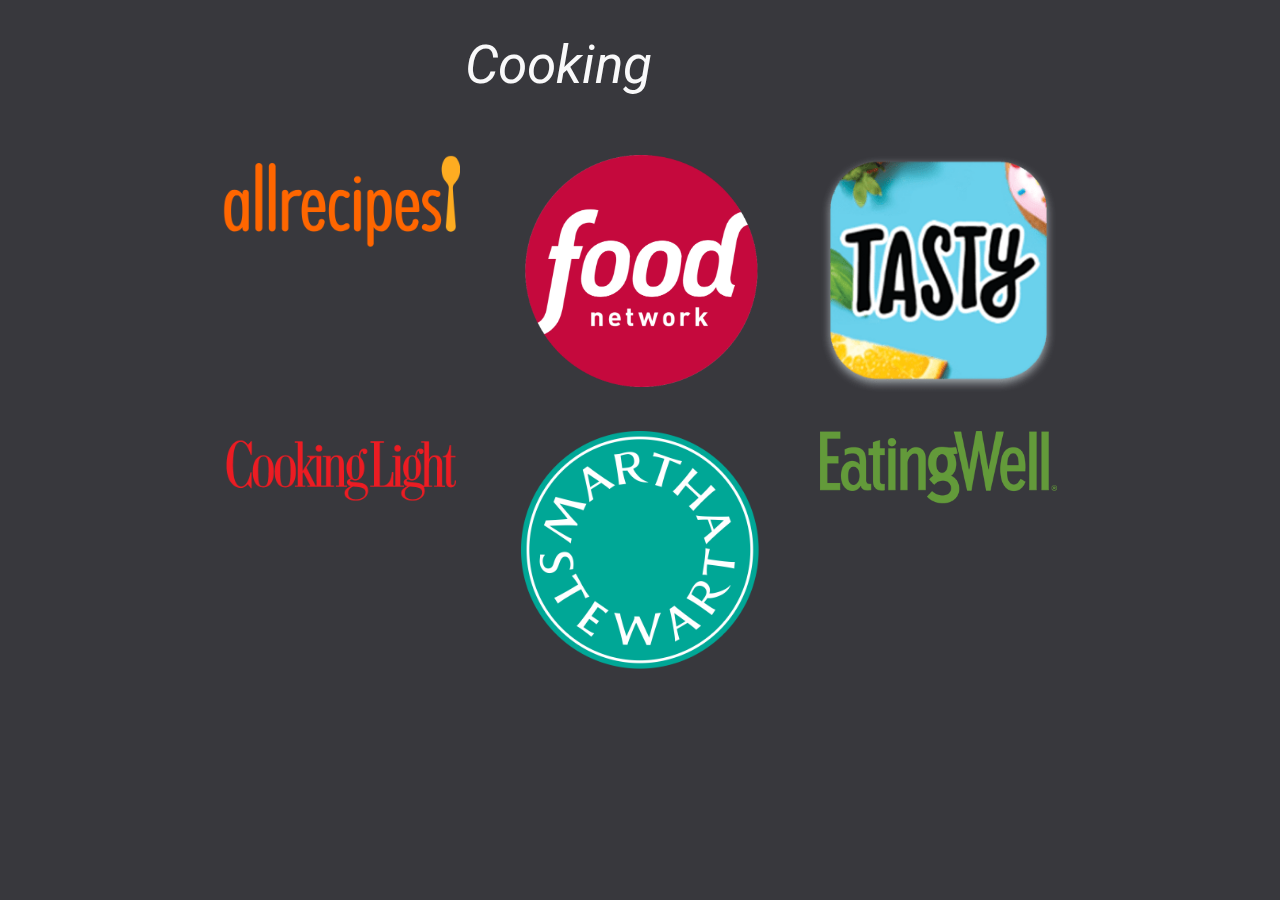
==== cooking.html @ 3eccc8ea "pages and ui changes" ====
<!DOCTYPE html>
  <html>
    <head>
      <meta charset="UTF-8">
      <title> Cooking</title>
      <!--Import Google Icon Font-->
      <link href="https://fonts.googleapis.com/icon?family=Material+Icons" rel="stylesheet">
      <!--Import materialize.css-->
      <link type="text/css" rel="stylesheet" href="materialize/css/materialize.min.css"  media="screen,projection"/>
      <link rel="stylesheet" type="text/css" href="main.css">
      <link href="https://fonts.googleapis.com/css?family=Roboto" rel="stylesheet">
      <link href="https://fonts.googleapis.com/icon?family=Material+Icons" rel="stylesheet"> 
      <!--Let browser know website is optimized for mobile-->
    </head>

    <body>
      <div class="container">
        <!-- Page Content goes here -->
        <div class="row">
        <div class="col s12" id="title"><h2>Cooking</h2></div>
      </div>
      <div class="row">
        <div class="col s4 cat"><div class="tile2"><a href="http://dish.allrecipes.com/dinner-spinner-tv-show/"><img border="0" alt="All Recipes" src="img/allrecipes.png" width="100%"></a></div></div>
        <div class="col s4 cat"><div class="tile2"><a href="https://watch.foodnetwork.com/"><img border="0" alt="Food Network" src="img/foodnetwork.png" width="100%"></a></div></div>
        <div class="col s4 cat"><div class="tile2"><a href="https://tasty.co/"><img border="0" alt="Tasty" src="img/tasty.png" width="100%"></a></div></div>
      </div>

      <div class="row">
        <div class="col s4 cat"><div class="tile2"><a href="https://www.cookinglight.com/food/cooking-videos"><img border="0" alt="Cooking Light" src="img/cookinglight.png" width="100%"></a></div></div>
        <div class="col s4 cat"><div class="tile2"><a href="https://www.pbs.org/show/martha-stewarts-cooking-school/"><img border="0" alt="Martha Stewart Cooking" src="img/mstewart.png" width="100%"></a></div></div>
        <div class="col s4 cat"><div class="tile2"><a href="http://www.eatingwell.com/videos/"><img border="0" alt="Eating Well" src="img/eatingwell.png" width="100%"></a></div></div></div>

        <div class="row">
        <div class="col s3 cat"></div>
        <div class="col s3 cat"></div>
        <div class="col s3 cat"></div>
        <div class="col s3 cat"></div>
      </div>

        <div class="row">
        <div class="col s3 cat"></div>       
        <div class="col s3 cat"></div>
        <div class="col s3 cat"></div>
        <div class="col s3 cat"></div>     
        </div>

      </div>
      <!--JavaScript at end of body for optimized loading-->
      <script type="text/javascript" src="js/materialize.min.js"></script>
    </body>
  </html>
---- main.css ----
body {
  background-color: #38383d;
  color: #f9f9fa;
  font-family: 'Roboto', sans-serif;
}

h2 {
  margin-left: 30%;
  font-style: italic;
}

.cat {
	text-align: center;
}

.tile {
	margin: 2px;
	padding-bottom: 5px;
	padding-top: 5px;
	background-color: #4a4a4f;
}

.tile:hover {
	background-color: #45a1ff;
}

.tile2 {
	padding: 7%;
	height: 20vw;
}

.tile2:hover {
	background-color: #4a4a4f;
}
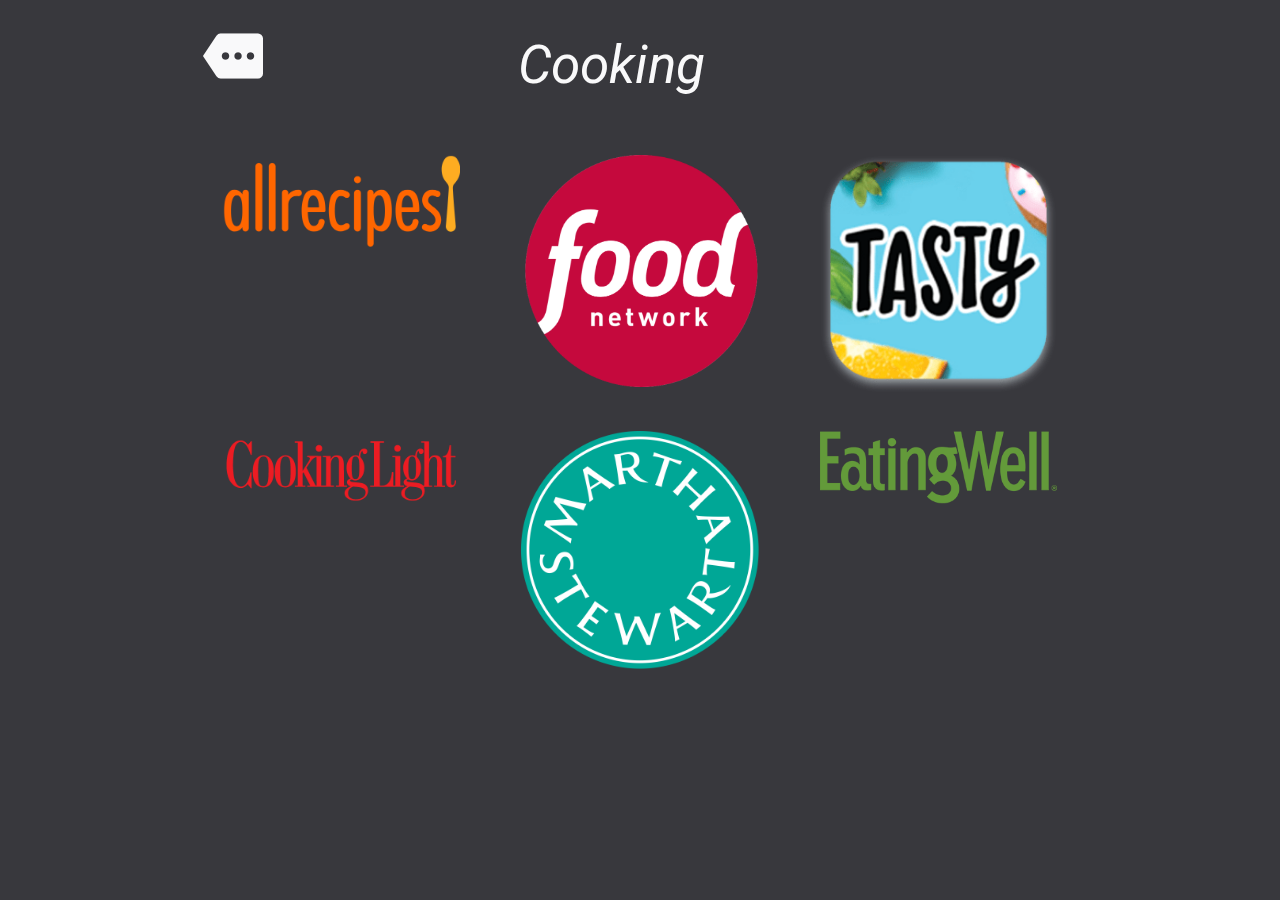
==== commit b1dde09a: "Reasonable completion of this site" ====
--- a/cooking.html
+++ b/cooking.html
@@ -17,8 +17,9 @@
     <body>
       <div class="container">
         <!-- Page Content goes here -->
-        <div class="row">
-        <div class="col s12" id="title"><h2>Cooking</h2></div>
+                      <div class="row">
+        <div class="col s1"> <i class="medium material-icons back-arrow" onclick="switchCat(this,'index.html')">more</i></div>
+        <div class="col s11" id="title"><h2>Cooking</h2></div>
       </div>
       <div class="row">
         <div class="col s4 cat"><div class="tile2"><a href="http://dish.allrecipes.com/dinner-spinner-tv-show/"><img border="0" alt="All Recipes" src="img/allrecipes.png" width="100%"></a></div></div>
@@ -46,6 +47,12 @@
         </div>
 
       </div>
+      <script>
+        function switchCat(elmnt,page) {
+          window.location = page;
+        }
+
+      </script>
       <!--JavaScript at end of body for optimized loading-->
       <script type="text/javascript" src="js/materialize.min.js"></script>
     </body>
--- a/main.css
+++ b/main.css
@@ -31,4 +31,8 @@
 
 .tile2:hover {
 	background-color: #4a4a4f;
+}
+
+.back-arrow {
+	padding-top: 2vw;
 }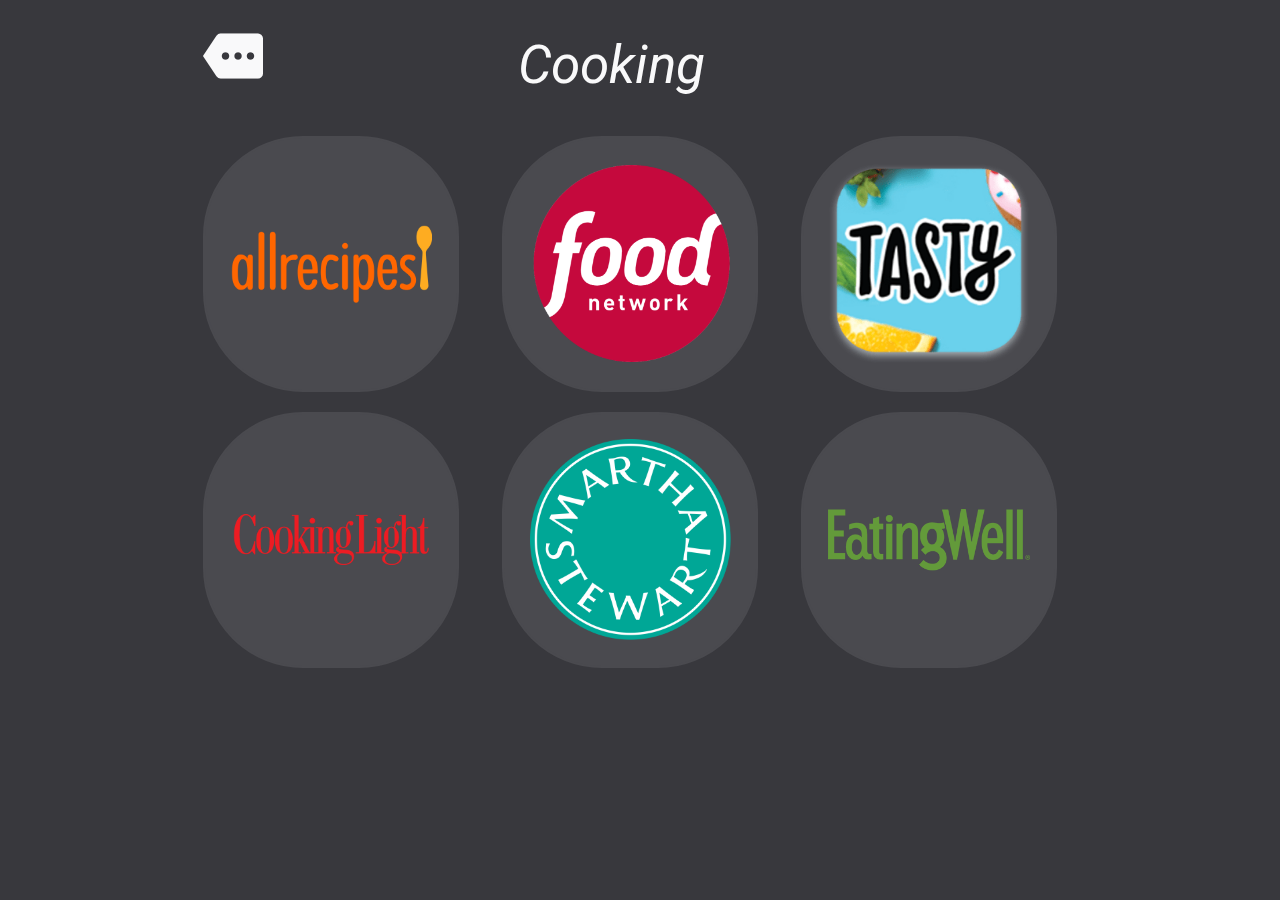
==== commit 10ac7942: "edited UI" ====
--- a/cooking.html
+++ b/cooking.html
@@ -22,15 +22,15 @@
         <div class="col s11" id="title"><h2>Cooking</h2></div>
       </div>
       <div class="row">
-        <div class="col s4 cat"><div class="tile2"><a href="http://dish.allrecipes.com/dinner-spinner-tv-show/"><img border="0" alt="All Recipes" src="img/allrecipes.png" width="100%"></a></div></div>
-        <div class="col s4 cat"><div class="tile2"><a href="https://watch.foodnetwork.com/"><img border="0" alt="Food Network" src="img/foodnetwork.png" width="100%"></a></div></div>
-        <div class="col s4 cat"><div class="tile2"><a href="https://tasty.co/"><img border="0" alt="Tasty" src="img/tasty.png" width="100%"></a></div></div>
+        <div class="col s4 cat"><div class="tile2"><a href="http://dish.allrecipes.com/dinner-spinner-tv-show/"><img border="0" alt="All Recipes" src="img/allrecipes.png" ></a></div></div>
+        <div class="col s4 cat"><div class="tile2"><a href="https://watch.foodnetwork.com/"><img border="0" alt="Food Network" src="img/foodnetwork.png" ></a></div></div>
+        <div class="col s4 cat"><div class="tile2"><a href="https://tasty.co/"><img border="0" alt="Tasty" src="img/tasty.png" ></a></div></div>
       </div>
 
       <div class="row">
-        <div class="col s4 cat"><div class="tile2"><a href="https://www.cookinglight.com/food/cooking-videos"><img border="0" alt="Cooking Light" src="img/cookinglight.png" width="100%"></a></div></div>
-        <div class="col s4 cat"><div class="tile2"><a href="https://www.pbs.org/show/martha-stewarts-cooking-school/"><img border="0" alt="Martha Stewart Cooking" src="img/mstewart.png" width="100%"></a></div></div>
-        <div class="col s4 cat"><div class="tile2"><a href="http://www.eatingwell.com/videos/"><img border="0" alt="Eating Well" src="img/eatingwell.png" width="100%"></a></div></div></div>
+        <div class="col s4 cat"><div class="tile2"><a href="https://www.cookinglight.com/food/cooking-videos"><img border="0" alt="Cooking Light" src="img/cookinglight.png" ></a></div></div>
+        <div class="col s4 cat"><div class="tile2"><a href="https://www.pbs.org/show/martha-stewarts-cooking-school/"><img border="0" alt="Martha Stewart Cooking" src="img/mstewart.png" ></a></div></div>
+        <div class="col s4 cat"><div class="tile2"><a href="http://www.eatingwell.com/videos/"><img border="0" alt="Eating Well" src="img/eatingwell.png" ></a></div></div></div>
 
         <div class="row">
         <div class="col s3 cat"></div>
--- a/main.css
+++ b/main.css
@@ -25,14 +25,29 @@
 }
 
 .tile2 {
-	padding: 7%;
 	height: 20vw;
+	border-style: solid;
+	border-width: 2px;
+	border-color: #4a4a4f;
+	border-radius: 100px;
+	display:table-cell;
+	vertical-align:middle;
+	text-align: center;
+	background-color: #4a4a4f;
+	width:20vw;
 }
 
 .tile2:hover {
-	background-color: #4a4a4f;
+	background-color: #45a1ff;
 }
 
 .back-arrow {
 	padding-top: 2vw;
+}
+
+img {
+	display: block;
+	width:80%;
+	margin-left: 2vw;
+
 }